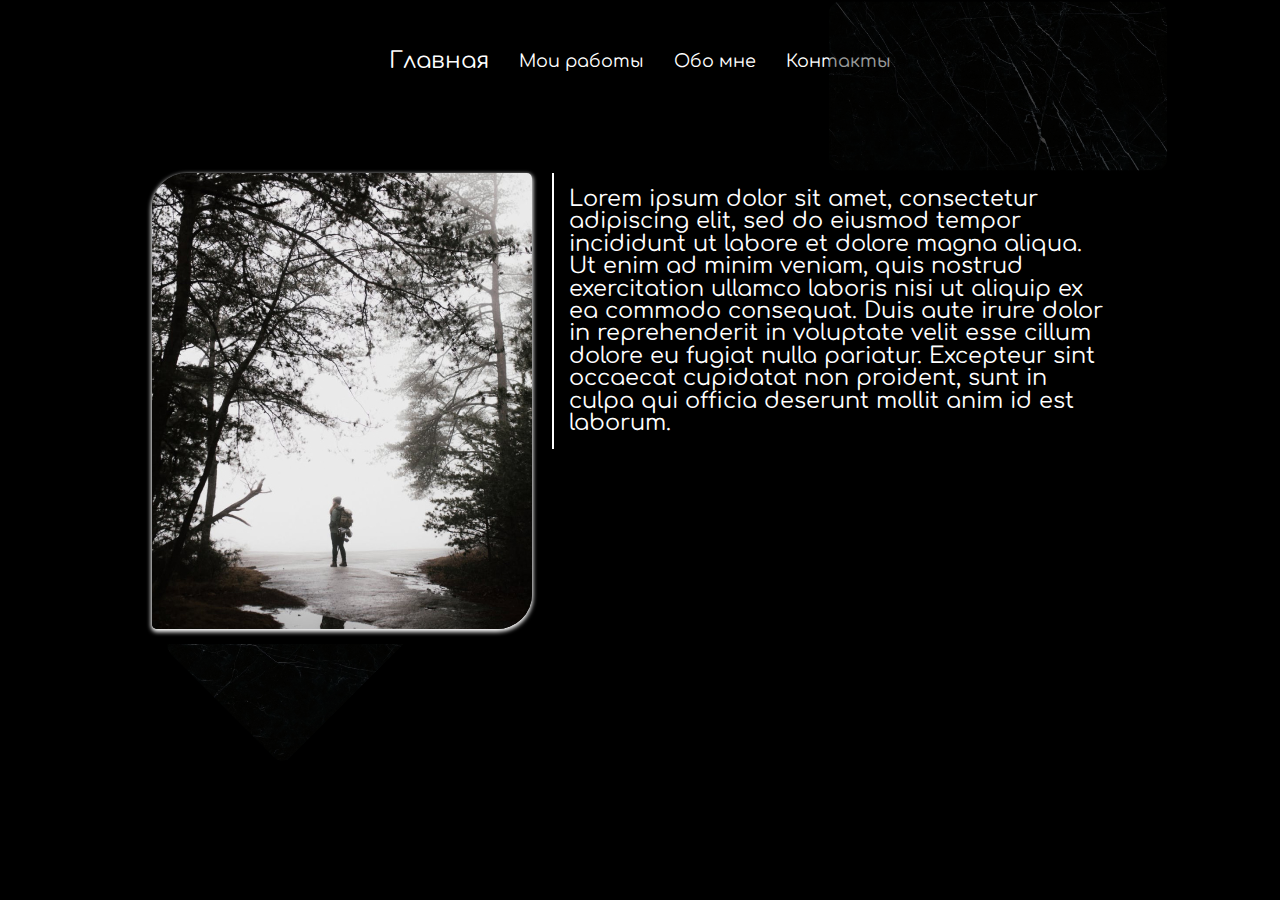
==== index.html @ 179bbffa "." ====
<!DOCTYPE html>
<html lang="en">

<head>
    <meta charset="UTF-8">
    <meta name="viewport" content="width=device-width, initial-scale=1.0">
    <link rel="stylesheet" href="main/css/index.css">
    <title>Main</title>
</head>

<body>
    <div class="container">
        <nav class="navbar">
            <ul>
                <li class="main-link"><a href="#">Главная</a></li>
                <li><a href="#">Мои работы</a></li>
                <li><a href="#">Обо мне</a></li>
                <li><a href="#">Контакты</a></li>
            </ul>
            <img class="vector-img" src="main/images/marble-vector.jpg" alt="d">
        </nav>
        <div class="main-image">
            <img class="main-img" src="main/images/01.jpg" alt="d">
            <p>Lorem ipsum dolor sit amet, consectetur adipiscing elit, sed do eiusmod tempor incididunt ut labore et
                dolore magna aliqua. Ut enim ad minim veniam, quis nostrud exercitation ullamco laboris nisi ut aliquip
                ex ea commodo consequat. Duis aute irure dolor in reprehenderit in voluptate velit esse cillum dolore eu
                fugiat nulla pariatur. Excepteur sint occaecat cupidatat non proident, sunt in culpa qui officia
                deserunt mollit anim id est laborum.</p>
        </div>
    </div>
    <img class="vector-img-second" src="main/images/marble-vector.jpg" alt="d">

</body>

</html>
---- main/css/index.css ----
@import url(reset.css);
@import url('https://fonts.googleapis.com/css2?family=Comfortaa:wght@500&display=swap');

*{
    box-sizing: border-box;
}

.container {
    width: 80%;
    height: 100%;
    margin: 0 auto;
    font-family: 'Comfortaa', cursive;
}

/* navbar */

html, body {
    background-color: #000;
    padding: 15px;
}

nav.navbar {
    width: 100%;
    background-color: #000;
    padding-bottom: 100px;
}

nav.navbar ul {
    margin-top: 20px;
    list-style: none;
    display: flex;
    flex-flow: row;
    justify-content: center;
    align-items: center;
}

nav.navbar ul li {
    padding: 0 10px 0 10px;
    transform: scale(1);
    transition-property: transform;
    transition-duration: 0.5s;
}

nav.navbar ul li a {
    padding: 5px;
    text-decoration: none;
    color: #fff;
    font-family: 'Comfortaa', cursive;
    font-size: 1.1em;
    transition-property: border-radius;
    transition-duration: 0.5;
    box-shadow: 0 0 0 0 #fff
}

nav.navbar ul li:hover {
    padding: 0 10px 0 10px;
    transform: scale(1.2);
}

nav.navbar ul li a:hover {
    padding: 5px;
    text-decoration: none;
    color: #fff;
    font-family: 'Comfortaa', cursive;
    border-radius: 5px;
    font-size: 1.1em;
    box-shadow: 0 0 2px 1px #fff;
}

.main-link {
    font-size: 1.3em;
}

/* end navbar */

/* main image */

.main-image {
    display: flex;
    align-items: start;
    justify-content: left;
    z-index: 1;
    transition-property: transform;
    transition-duration: 1s;
}

.main-image:hover {
    display: flex;
    align-items: start;
    justify-content: left;
    transform: scale(1.1);
    z-index: 1;
}


.main-image p{
    margin-left: 20px;
    padding: 15px;
    color: #fff;
    font-size: 1.4em;
    border-left: solid 2px #fff;   
    z-index: 1;
}

.main-image img.main-img {
    border-radius: 35px 5px 35px 5px;
    box-shadow: 0 2px 4px 1px #fff;
}

img.vector-img-second {
    transform: scale(0.3);
    opacity: 0.6;
    border-radius: 40px;
    rotate: 45deg;
    position: absolute;
    bottom: -250px;
    left: 60px;
    z-index: -1;
}

nav .vector-img {
    transform: scale(0.3);
    opacity: 0.4;
    border-radius: 40px;
    rotate: 90deg;
    position: absolute;
    bottom: 250px;
    right: 0px;
    z-index: 0;
}

/* end main image */
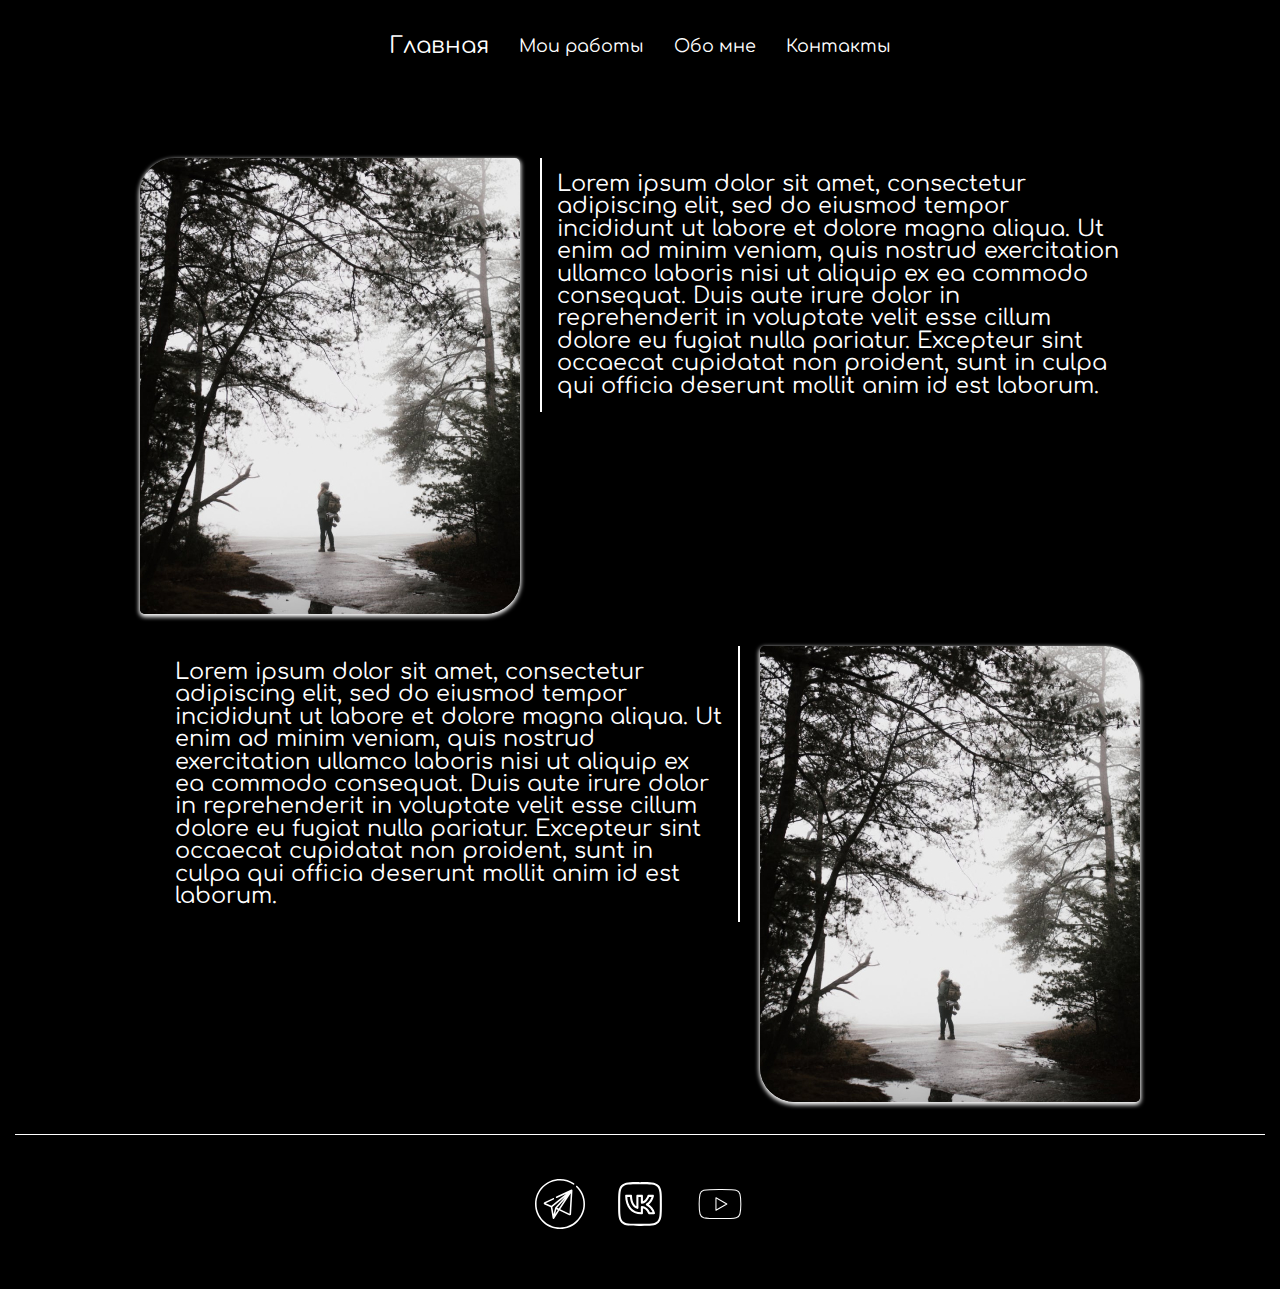
==== commit 6b7d601a: "feat(main-page): add second image and footer" ====
--- a/index.html
+++ b/index.html
@@ -17,7 +17,8 @@
                 <li><a href="#">Обо мне</a></li>
                 <li><a href="#">Контакты</a></li>
             </ul>
-            <img class="vector-img" src="main/images/marble-vector.jpg" alt="d">
+            <!-- <img class="vector-img-1" src="main/images/marble-vector.jpg" alt="d"> -->
+            <!-- <img class="vector-img-3" src="main/images/marble-vector.jpg" alt="d"> -->
         </nav>
         <div class="main-image">
             <img class="main-img" src="main/images/01.jpg" alt="d">
@@ -27,8 +28,23 @@
                 fugiat nulla pariatur. Excepteur sint occaecat cupidatat non proident, sunt in culpa qui officia
                 deserunt mollit anim id est laborum.</p>
         </div>
+        <br><br>
+        <div class="second-image"> 
+            <img class="main-img" src="main/images/01.jpg" alt="d">
+            <p>Lorem ipsum dolor sit amet, consectetur adipiscing elit, sed do eiusmod tempor incididunt ut labore et
+                dolore magna aliqua. Ut enim ad minim veniam, quis nostrud exercitation ullamco laboris nisi ut aliquip
+                ex ea commodo consequat. Duis aute irure dolor in reprehenderit in voluptate velit esse cillum dolore eu
+                fugiat nulla pariatur. Excepteur sint occaecat cupidatat non proident, sunt in culpa qui officia
+                deserunt mollit anim id est laborum.</p>
+        </div>  
     </div>
-    <img class="vector-img-second" src="main/images/marble-vector.jpg" alt="d">
+    <br><br>
+    <div class="footer">
+        <!-- <img class="vector-img-2" src="main/images/marble-vector.jpg" alt="d"> -->
+        <a href="#"><img class="footer-images" src="main/images/telegram.svg" alt=""></a>
+        <a href="#"><img class="footer-images" src="main/images/vk.svg" alt=""></a>
+        <a href="#"><img class="footer-images" src="main/images/youtube.svg" alt=""></a>
+    </div>
 
 </body>
 
--- a/main/css/index.css
+++ b/main/css/index.css
@@ -14,9 +14,14 @@
 
 /* navbar */
 
-html, body {
+html {
     background-color: #000;
-    padding: 15px;
+}
+
+body {
+    padding: 15px;
+    transition: all;
+    transition-duration: 0.5s;
 }
 
 nav.navbar {
@@ -80,7 +85,7 @@
     align-items: start;
     justify-content: left;
     z-index: 1;
-    transition-property: transform;
+    transition: all 1s ease-in-out .2s;
     transition-duration: 1s;
 }
 
@@ -107,18 +112,9 @@
     box-shadow: 0 2px 4px 1px #fff;
 }
 
-img.vector-img-second {
-    transform: scale(0.3);
-    opacity: 0.6;
-    border-radius: 40px;
-    rotate: 45deg;
-    position: absolute;
-    bottom: -250px;
-    left: 60px;
-    z-index: -1;
-}
-
-nav .vector-img {
+
+
+nav .vector-img-1 {
     transform: scale(0.3);
     opacity: 0.4;
     border-radius: 40px;
@@ -126,7 +122,118 @@
     position: absolute;
     bottom: 250px;
     right: 0px;
-    z-index: 0;
-}
-
-/* end main image */+    z-index: auto;
+}
+
+
+
+
+nav .vector-img-3 {
+    transform: scale(0.3);
+    opacity: 0.4;
+    border-radius: 40px;
+    rotate: 135deg;
+    position: absolute;
+    bottom: -200px;
+    right: 560px;
+    z-index: auto;
+}
+
+/* end main image */
+
+/* second image */
+
+.second-image {
+    display: flex;
+    align-items: start;
+    justify-content: left;
+    transition: all 1s ease-in-out .2s;
+    z-index: 1;
+}
+
+.second-image:hover {
+    display: flex;
+    align-items: start;
+    justify-content: left;
+    transform: scale(1.1);
+    z-index: 1;
+}
+
+.second-image p{
+    margin-left: 20px;
+    margin-right: 20px;
+    padding: 15px;
+    color: #fff;
+    font-size: 1.4em;
+    border-right: solid 2px #fff;   
+    z-index: 1;
+}
+
+.second-image p:hover{
+    margin-left: 20px;
+    margin-right: 20px;
+    padding: 15px;
+    color: #fff;
+    font-size: 1.4em;
+    border-right: solid 2px #fff;   
+    z-index: 1;
+    
+}
+
+.second-image img.main-img {
+    border-radius: 5px 35px 5px 35px;
+    box-shadow: 0 2px 4px 1px #fff;
+    order: 2;
+    z-index: 1;
+}
+
+img.vector-img-second {
+    transform: scale(0.3);
+    opacity: 0.6;
+    border-radius: 40px;
+    rotate: 45deg;
+    position: absolute;
+    bottom: 250px;
+    left: 60px;
+}
+
+/* end second image */
+
+.footer .vector-img-2 {
+    transform: scale(0.3);
+    opacity: 0.4;
+    border-radius: 40px;
+    rotate: 45deg;
+    position: absolute;
+    bottom: -700px;
+    right: 1000px;
+    z-index: auto;
+}
+
+.footer {
+    width: 100%;
+    height: 140px;
+    display: flex;
+    justify-content: center;
+    align-items: center;
+    z-index: auto;
+    border-top: 1px solid #fff;
+}
+
+
+.footer-images {
+    -webkit-filter: invert(100%);
+    filter: invert(100%);
+    width: 50px;
+    margin: 15px;
+    transition-property: all;
+    transition-duration: 0.5s;
+}
+
+.footer-images:hover {
+    width: 50px;
+    margin: 15px;
+    transform: scale(1.3);
+
+}
+
